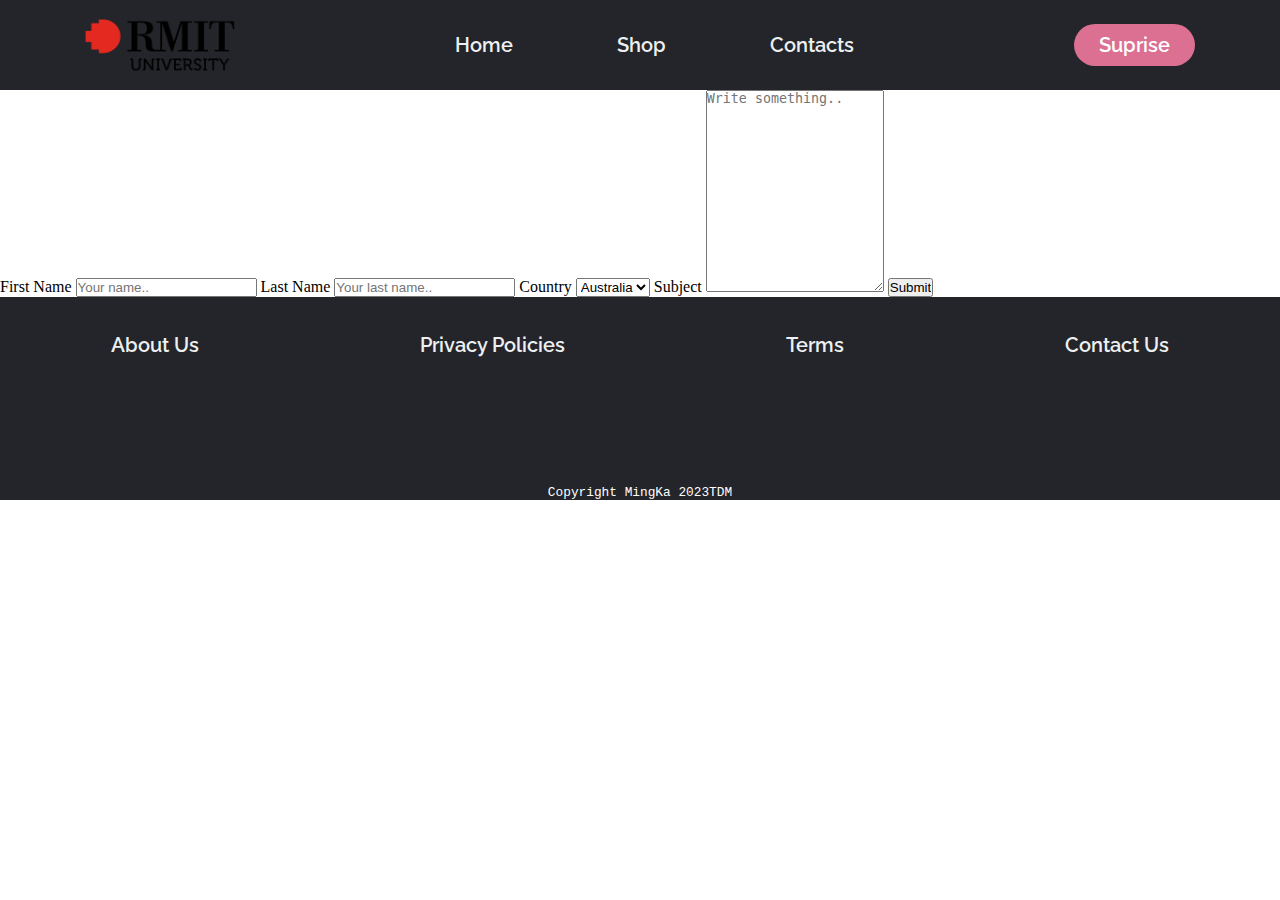
==== contacts.html @ b44bd25d "abc" ====
<!DOCTYPE html>
<html lang="en">
<head>
    <meta charset="UTF-8">
    <meta http-equiv="X-UA-Compatible" content="IE=edge">
    <meta name="viewport" content="width=device-width, initial-scale=1.0">
    <link rel="stylesheet" href="styles-imgs/centralstyle.css">
    <title>Document</title>
</head>
<body>
    <header>
        <img class="logo" src="styles-imgs/imgs/2560px-RMIT_University_Logo.svg.png" alt="store-logo-ing">
        <nav>
            <ul class="menu-items">
                <li><a href="homepage.html">Home</a></li>            
                <li><a href="#">Shop</a></li>
                <li><a href="#">Contacts</a> </li>
            </ul>
        </nav>
        <button>Suprise</button>
    </header>
    <main>
        <div class="contactsform-container">
            <label for="fname">First Name</label>
            <input type="text" id="fname" name="firstname" placeholder="Your name..">
        
            <label for="lname">Last Name</label>
            <input type="text" id="lname" name="lastname" placeholder="Your last name..">
        
            <label for="country">Country</label>
            <select id="country" name="country">
              <option value="australia">Australia</option>
              <option value="canada">Canada</option>
              <option value="usa">USA</option>
            </select>
        
            <label for="subject">Subject</label>
            <textarea id="subject" name="subject" placeholder="Write something.." style="height:200px"></textarea>
        
            <input type="submit" value="Submit">


        </div>

        <div class="footer-container">
            <div class="footer-content">
                <a href="#">About Us</a>
    
    
                <a href="#">Privacy Policies</a>
    
    
                <a href="#">Terms</a>
    
    
                <a href="#">Contact Us</a>
            </div>
    
            <div class="copyright-container">
                <h3 id="copyright">Copyright MingKa 2023TDM</h3>
            </div>
        </div>
    </main>
</body>
</html>
---- styles-imgs/centralstyle.css ----
@import url('https://fonts.googleapis.com/css2?family=Raleway:wght@300&display=swap');
@import url('https://fonts.googleapis.com/css2?family=Roboto+Mono:wght@100&display=swap');

/* Define all elements */
* {
    padding: 0px;
    margin: 0px;
}

main  {
    position: relative;
    top: 90px;
}

/* Define list items and anchor tags and button fonts */
li, a, button {
    font-family: 'Raleway', sans-serif;
    color: #edf0f1;
    font-weight: 600;
    text-decoration: none;
    font-size: 20px;
}

p {
    font-family: 'Raleway';
    color: whitesmoke;
    font-weight: 100;
    font-size: 25px;
}

h1 {
    font-family: 'Raleway', sans-serif;
    color: whitesmoke;
    font-weight: 600;
    text-transform: uppercase;
    font-size: 50px;
}

h2 {
    font-family: 'Raleway', sans-serif;
    color: black;
    font-weight: 600;
    text-transform: uppercase;
    font-size: 30px;
}

h4 {
    font-family: 'Roboto Mono';
    font-size: 20px;
}

span {
    font-family: 'Raleway';
    color: whitesmoke;
    font-weight: 400;
    font-size: 20px;
}

/* Header format and background */
header {
    width: 100%;
    position: fixed;
    display: flex;
    align-items: center;
    justify-content: space-around;
    background-color: #24252a;
    height: 10%;
    z-index: 1;
}

.logo {
    width: 150px;
    cursor: pointer;
    background-color: auto;
}

.menu-items {
    list-style: none;
}

.menu-items li {
    display: inline-block;
}

.menu-items li a{
    transition: all 0.3s ease 0s;
    padding: 0px 50px;
}

.menu-items li a:hover {
    color: aquamarine;
}

button {
    padding: 9px 25px;
    color: white;
    background-color: palevioletred;
    border: none;
    border-radius: 50px;
    cursor: pointer;
    transition: 0.3s ease 0s;
}

.footer-container {
    flex-direction: row;
    justify-content: center;
    align-items: start;
    background-color: #24252a;   
    height: 20vh;
}

.footer-content {
    padding-top: 4vh;
    display: flex;
    flex-direction: row;
    justify-content: space-around;
    background-color: #24252a;
}

.copyright-container {
    display: flex;
    justify-content: center;
    background-color: #24252a;
}

#copyright {
    color: white;
    font-weight: 100;
    font-size: 1vw;
    font-family: 'Courier New', Courier, monospace;
    cursor: default;
    padding-top: 10%;
}
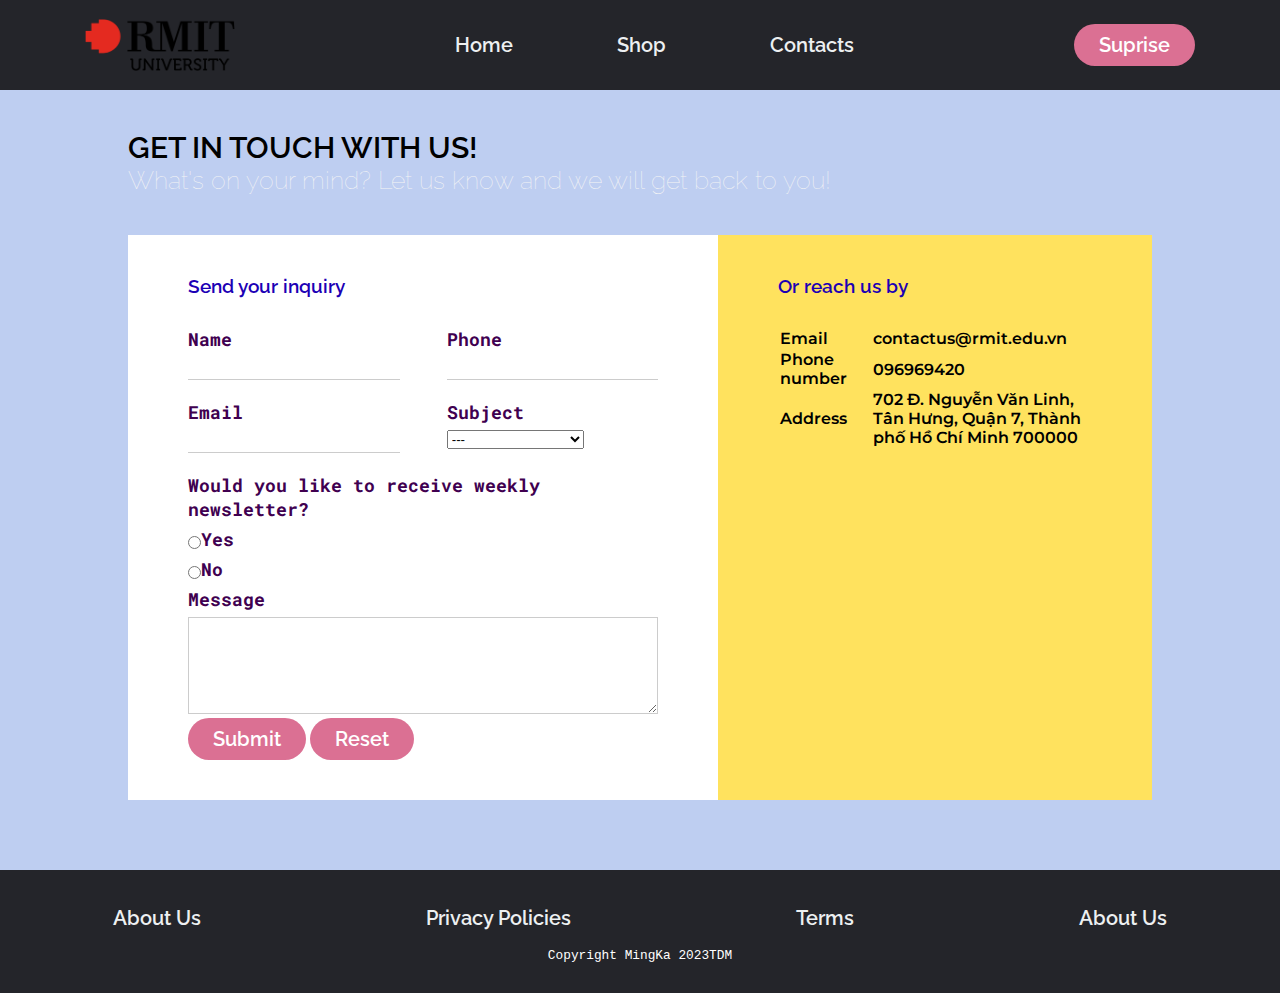
==== commit e6ea3043: "finished contacts page" ====
--- a/contacts.html
+++ b/contacts.html
@@ -5,6 +5,7 @@
     <meta http-equiv="X-UA-Compatible" content="IE=edge">
     <meta name="viewport" content="width=device-width, initial-scale=1.0">
     <link rel="stylesheet" href="styles-imgs/centralstyle.css">
+    <link rel="stylesheet" href="styles-imgs/contactspgstyle.css">
     <title>Document</title>
 </head>
 <body>
@@ -14,46 +15,96 @@
             <ul class="menu-items">
                 <li><a href="homepage.html">Home</a></li>            
                 <li><a href="#">Shop</a></li>
-                <li><a href="#">Contacts</a> </li>
+                <li><a href="contacts.html">Contacts</a> </li>
             </ul>
         </nav>
         <button>Suprise</button>
     </header>
     <main>
-        <div class="contactsform-container">
-            <label for="fname">First Name</label>
-            <input type="text" id="fname" name="firstname" placeholder="Your name..">
-        
-            <label for="lname">Last Name</label>
-            <input type="text" id="lname" name="lastname" placeholder="Your last name..">
-        
-            <label for="country">Country</label>
-            <select id="country" name="country">
-              <option value="australia">Australia</option>
-              <option value="canada">Canada</option>
-              <option value="usa">USA</option>
-            </select>
-        
-            <label for="subject">Subject</label>
-            <textarea id="subject" name="subject" placeholder="Write something.." style="height:200px"></textarea>
-        
-            <input type="submit" value="Submit">
+        <div class="form-container">
+            <h2>Get in touch with us!</h2>
+            <p>What's on your mind? Let us know and we will get back to you!</p>
+            <div class="contact-box">
+                <div class="contact-left">
+                    <h3>Send your inquiry</h3>
 
+                    <div class="input-row">
+                        <div class="input-column">
+                            <label for="input-name">Name</label>
+                            <input type="text" name="Name" id="input-name">
+                        </div>
+                        <div class="input-column">
+                            <label for="input-phone">Phone</label>
+                            <input type="text" name="Phone" id="input-phone">
+                        </div>
+                    </div>
 
+                    <div class="input-row">
+                        <div class="input-column">
+                            <label for="input-email">Email</label>
+                            <input type="text" name="Email" id="input-email">
+                        </div>
+                        <div class="input-column">
+                            <label for="subject">Subject</label>
+                            <select name="contact-purpose" id="purpose-option">
+                                <option value="1">---</option>
+                                <option value="2">I want to sell books</option>
+                                <option value="3">I want to buy books</option>
+                            </select>
+                        </div>
+                    </div>
+
+                    <div class="newsletter-radio">
+                        <label for="">Would you like to receive weekly newsletter?</label>
+                        <div class="options">
+                            <input type="radio" id="Yes" name="weekly-news" value="Yes">
+                            <label for="Yes">Yes</label>
+                        </div>
+                        <div class="options">
+                            <input type="radio" id="No" name="weekly-news" value="No">
+                            <label for="No">No</label>
+                        </div>
+                    </div>
+
+                    <label for="">Message</label>
+                    <textarea name="more-info" id="info" rows="5"></textarea>
+                    <button type="submit">Submit</button>
+                    <button type="reset">Reset</button>
+
+                </div>
+                <div class="contact-right">
+                    <h3>Or reach us by</h3>
+                    <table>
+                        <tr>
+                            <td>Email</td>
+                            <td>contactus@rmit.edu.vn</td>
+                        </tr>
+                        <tr>
+                            <td>Phone number</td>
+                            <td>096969420</td>
+                        </tr>
+                        <tr>
+                            <td>Address</td>
+                            <td>702 Đ. Nguyễn Văn Linh, Tân Hưng, Quận 7, Thành phố Hồ Chí Minh 700000</td>
+                        </tr>
+                    </table>
+                </div>
+            </div>
         </div>
-
         <div class="footer-container">
             <div class="footer-content">
-                <a href="#">About Us</a>
-    
-    
-                <a href="#">Privacy Policies</a>
-    
-    
-                <a href="#">Terms</a>
-    
-    
-                <a href="#">Contact Us</a>
+                <div class="footer-element">
+                    <a href="#">About Us</a>
+                </div>    
+                <div class="footer-element">
+                    <a href="#">Privacy Policies</a>
+                </div>    
+                <div class="footer-element">
+                    <a href="#">Terms</a>
+                </div>    
+                <div class="footer-element">
+                    <a href="#">About Us</a>
+                </div>    
             </div>
     
             <div class="copyright-container">
--- a/styles-imgs/centralstyle.css
+++ b/styles-imgs/centralstyle.css
@@ -1,5 +1,6 @@
 @import url('https://fonts.googleapis.com/css2?family=Raleway:wght@300&display=swap');
 @import url('https://fonts.googleapis.com/css2?family=Roboto+Mono:wght@100&display=swap');
+@import url('https://fonts.googleapis.com/css2?family=Montserrat:wght@100&display=swap');
 
 /* Define all elements */
 * {
@@ -7,6 +8,7 @@
     margin: 0px;
 }
 
+/* leave space for header */
 main  {
     position: relative;
     top: 90px;
@@ -44,9 +46,21 @@
     font-size: 30px;
 }
 
+h3 {
+    font-family: 'Raleway', sans-serif;
+    color: #1c00b5;
+    font-weight: 600;
+    margin-bottom: 30px;
+}
+
 h4 {
     font-family: 'Roboto Mono';
     font-size: 20px;
+}
+
+tr {
+    font-family: 'Montserrat';
+    font-weight: 600;
 }
 
 span {
@@ -58,6 +72,7 @@
 
 /* Header format and background */
 header {
+    top: 0;
     width: 100%;
     position: fixed;
     display: flex;
@@ -102,18 +117,20 @@
 }
 
 .footer-container {
-    flex-direction: row;
+    display: flex;
+    flex-direction: column;
     justify-content: center;
-    align-items: start;
+    align-items: center;
     background-color: #24252a;   
-    height: 20vh;
 }
 
 .footer-content {
-    padding-top: 4vh;
+    margin-top: 4vh;
+    width: 100%;
     display: flex;
     flex-direction: row;
     justify-content: space-around;
+    align-items: center;
     background-color: #24252a;
 }
 
--- a/styles-imgs/contactspgstyle.css
+++ b/styles-imgs/contactspgstyle.css
@@ -0,0 +1,79 @@
+body {
+    background: #becef1;
+}
+
+label {
+    font-family: 'Roboto Mono';
+    font-weight: 1000;
+    font-size: 18px;
+    margin-bottom: 6px;
+    display: block;
+    color: rgb(64, 0, 80);
+}
+
+.form-container {
+    width: 80%;
+    margin: 40px auto 70px;
+}
+
+.contact-box {
+    background: #fff;
+    display: flex;
+}
+
+.contact-left {
+    flex-basis: 60%;
+    padding: 40px 60px;
+}
+
+.contact-right {
+    flex-basis: 40%;
+    padding: 40px 60px;
+    background-color: rgb(255, 226, 94);
+}
+
+.form-container p{
+    margin-bottom: 40px;
+}
+
+.input-row {
+    display: flex;
+    justify-content: space-between;
+    margin-bottom: 20px;
+}
+
+.newsletter-radio {
+    display: flex;
+    flex-direction: column;
+    align-items: flex-start;
+}
+
+.options {
+    display: flex;
+    align-items: center;
+
+}
+
+.input-row .input-column {
+    flex-basis: 45%;
+}
+
+input {
+    width: 100%;
+    border: none;
+    border-bottom: 1px solid #ccc;
+    outline: none;
+    padding-bottom: 5px;
+}
+
+textarea {
+    width: 100%;
+    border: 1px solid #ccc;
+    outline: none;
+    padding: 10px;
+    box-sizing: border-box;
+}
+
+tr td:first-child {
+    padding-right: 20px;
+}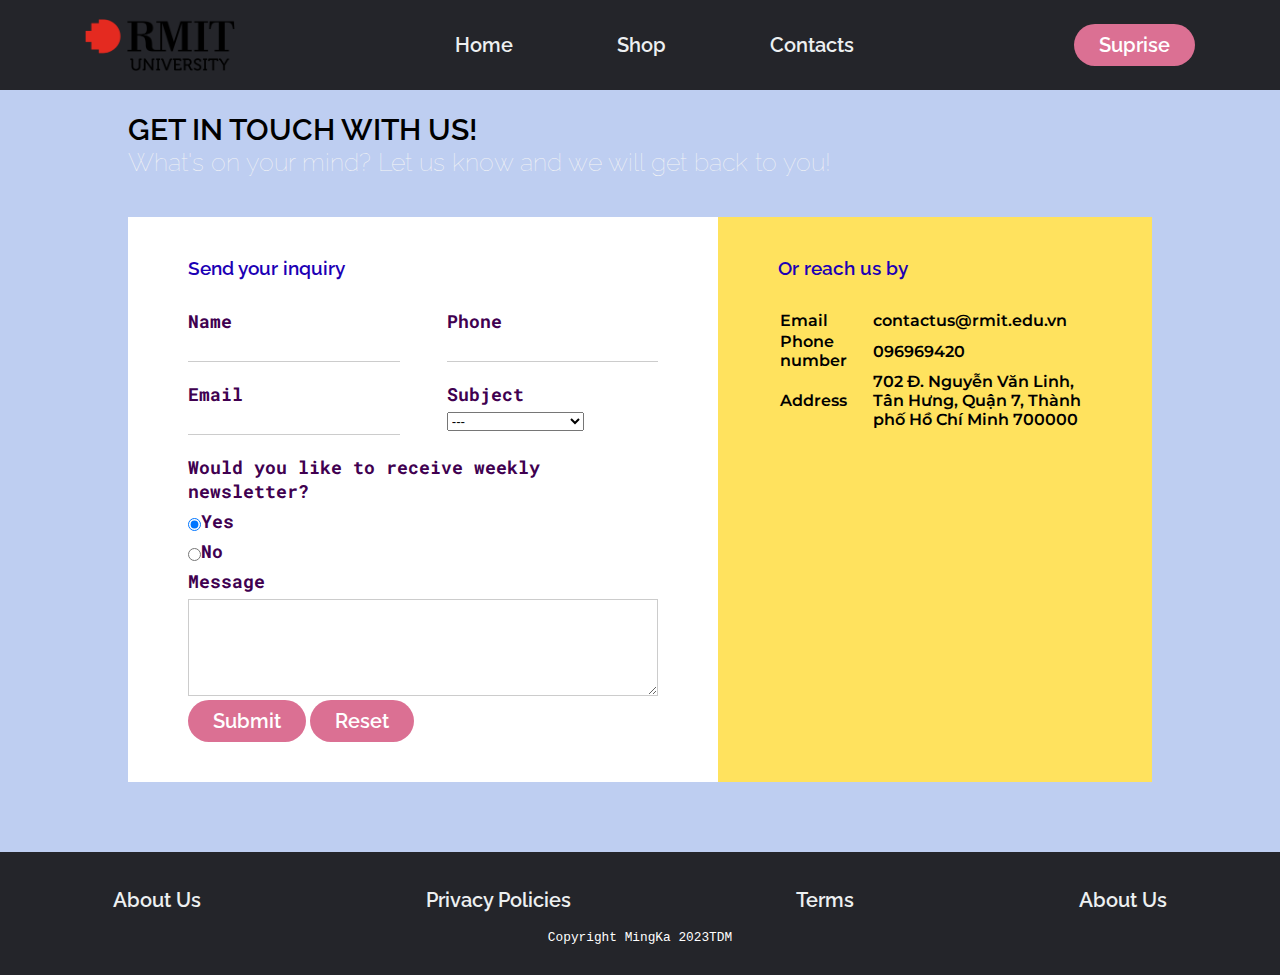
==== commit 7889919b: "added responsive" ====
--- a/contacts.html
+++ b/contacts.html
@@ -6,11 +6,16 @@
     <meta name="viewport" content="width=device-width, initial-scale=1.0">
     <link rel="stylesheet" href="styles-imgs/centralstyle.css">
     <link rel="stylesheet" href="styles-imgs/contactspgstyle.css">
+    <link rel="stylesheet" href="styles-imgs/responsive.css">
+    <link rel="stylesheet" href="https://cdnjs.cloudflare.com/ajax/libs/font-awesome/6.4.0/css/all.min.css" integrity="sha512-iecdLmaskl7CVkqkXNQ/ZH/XLlvWZOJyj7Yy7tcenmpD1ypASozpmT/E0iPtmFIB46ZmdtAc9eNBvH0H/ZpiBw==" crossorigin="anonymous" referrerpolicy="no-referrer" />
     <title>Document</title>
 </head>
 <body>
-    <header>
+    <header id="desktop-header">
         <img class="logo" src="styles-imgs/imgs/2560px-RMIT_University_Logo.svg.png" alt="store-logo-ing">
+        <div class="hamburger-icon" media="(max-width: 960px)"  onclick="menuOn()">
+            <i class="fa-solid fa-bars hamburger"></i>
+        </div>
         <nav>
             <ul class="menu-items">
                 <li><a href="homepage.html">Home</a></li>            
@@ -20,57 +25,70 @@
         </nav>
         <button>Suprise</button>
     </header>
-    <main>
+
+    <div id="dropdown-overlay">
+        <div class="cancel-dropdown" media="(max-width: 960px)" onclick="menuOff()">
+            <i class="fa-solid fa-xmark cancel"></i>
+        </div>
+        <div class="dropdown-list">
+            <div class="dropdown-item"><a href="homepage.html">Home</a></div>
+            <div class="dropdown-item"><a href="category.html">Shop</a></div>
+            <div class="dropdown-item"><a href="contacts.html">Contacts</a></div>
+        </div>
+    </div>
+
+    <main id="desktop-main">
         <div class="form-container">
             <h2>Get in touch with us!</h2>
             <p>What's on your mind? Let us know and we will get back to you!</p>
             <div class="contact-box">
+                
                 <div class="contact-left">
                     <h3>Send your inquiry</h3>
-
-                    <div class="input-row">
-                        <div class="input-column">
-                            <label for="input-name">Name</label>
-                            <input type="text" name="Name" id="input-name">
+                    <form action="get">
+                        <div class="input-row">
+                            <div class="input-column">
+                                <label for="input-name">Name</label>
+                                <input type="text" name="Name" id="input-name">
+                            </div>
+                            <div class="input-column">
+                                <label for="input-phone">Phone</label>
+                                <input type="text" name="Phone" id="input-phone">
+                            </div>
                         </div>
-                        <div class="input-column">
-                            <label for="input-phone">Phone</label>
-                            <input type="text" name="Phone" id="input-phone">
+    
+                        <div class="input-row">
+                            <div class="input-column">
+                                <label for="input-email">Email</label>
+                                <input type="text" name="Email" id="input-email">
+                            </div>
+                            <div class="input-column">
+                                <label for="subject">Subject</label>
+                                <select name="contact-purpose" id="purpose-option">
+                                    <option value="1">---</option>
+                                    <option value="2">I want to sell books</option>
+                                    <option value="3">I want to buy books</option>
+                                </select>
+                            </div>
                         </div>
-                    </div>
-
-                    <div class="input-row">
-                        <div class="input-column">
-                            <label for="input-email">Email</label>
-                            <input type="text" name="Email" id="input-email">
+    
+                        <div class="newsletter-radio">
+                            <label for="">Would you like to receive weekly newsletter?</label>
+                            <div class="options">
+                                <input type="radio" id="Yes" name="weekly-news" value="Yes" checked>
+                                <label for="Yes">Yes</label>
+                            </div>
+                            <div class="options">
+                                <input type="radio" id="No" name="weekly-news" value="No">
+                                <label for="No">No</label>
+                            </div>
                         </div>
-                        <div class="input-column">
-                            <label for="subject">Subject</label>
-                            <select name="contact-purpose" id="purpose-option">
-                                <option value="1">---</option>
-                                <option value="2">I want to sell books</option>
-                                <option value="3">I want to buy books</option>
-                            </select>
-                        </div>
-                    </div>
-
-                    <div class="newsletter-radio">
-                        <label for="">Would you like to receive weekly newsletter?</label>
-                        <div class="options">
-                            <input type="radio" id="Yes" name="weekly-news" value="Yes">
-                            <label for="Yes">Yes</label>
-                        </div>
-                        <div class="options">
-                            <input type="radio" id="No" name="weekly-news" value="No">
-                            <label for="No">No</label>
-                        </div>
-                    </div>
-
-                    <label for="">Message</label>
-                    <textarea name="more-info" id="info" rows="5"></textarea>
-                    <button type="submit">Submit</button>
-                    <button type="reset">Reset</button>
-
+    
+                        <label for="">Message</label>
+                        <textarea name="more-info" id="info" rows="5"></textarea>
+                        <button type="submit">Submit</button>
+                        <button type="reset">Reset</button>
+                    </form>
                 </div>
                 <div class="contact-right">
                     <h3>Or reach us by</h3>
@@ -113,4 +131,5 @@
         </div>
     </main>
 </body>
+<script src="navbar.js"></script>
 </html>--- a/styles-imgs/centralstyle.css
+++ b/styles-imgs/centralstyle.css
@@ -11,7 +11,6 @@
 /* leave space for header */
 main  {
     position: relative;
-    top: 90px;
 }
 
 /* Define list items and anchor tags and button fonts */
--- a/styles-imgs/responsive.css
+++ b/styles-imgs/responsive.css
@@ -0,0 +1,94 @@
+/* Home page*/
+@media only screen and (max-width: 960px) {
+    nav{
+        display: none;    }
+    header button{
+        display: none;
+    }
+    header{
+        width: 100%;
+        justify-content: space-around;
+        flex-wrap: row;
+    }
+    .logo{
+        
+    }
+    .hamburger{
+        font-size: 3vh;
+        color: white;
+    }
+
+    /* .hamburger-icon{
+        width: 4vw;
+    } */
+
+    .cancel{
+        font-size: 3vh;
+        color: white;
+    }
+    
+    #dropdown-overlay {
+        position: absolute;
+    }
+    .dropdown-list {
+        display: flex;
+        flex-direction: column;
+        align-items: center;
+        justify-content: space-around;
+        width: 100%;
+        height: 30%;
+    }
+
+    .cancel-dropdown {
+        position: absolute;
+        left: 77%;
+        top: 5%;
+    }
+
+    .hidden{
+        display: none;
+    }
+    .appear{
+        width: 100%;
+        height: 70vh;
+        background-color: #29292c;
+        display: flex;
+        flex-direction: column;
+        justify-content: center;
+        align-items: center;
+    }
+}
+
+/* Hamburger icon dont appear in desktop */
+@media only screen and (min-width: 960px) {
+    .hamburger-icon {
+        display: none;
+    }
+}
+
+/* Contacts page */
+@media only screen and (max-width: 960px) {
+    .contact-right{
+        display: none;
+    }
+
+    .input-row {
+        display: flex;
+        flex-direction: column;
+    }
+    .contact-left{
+        display: flex;
+    }
+}
+
+/* Details page */
+@media only screen and (max-width: 960px) {
+    main{
+        top: 10vh;
+    }
+
+    .content-container{
+        display: flex;
+        flex-direction: column;
+    }
+}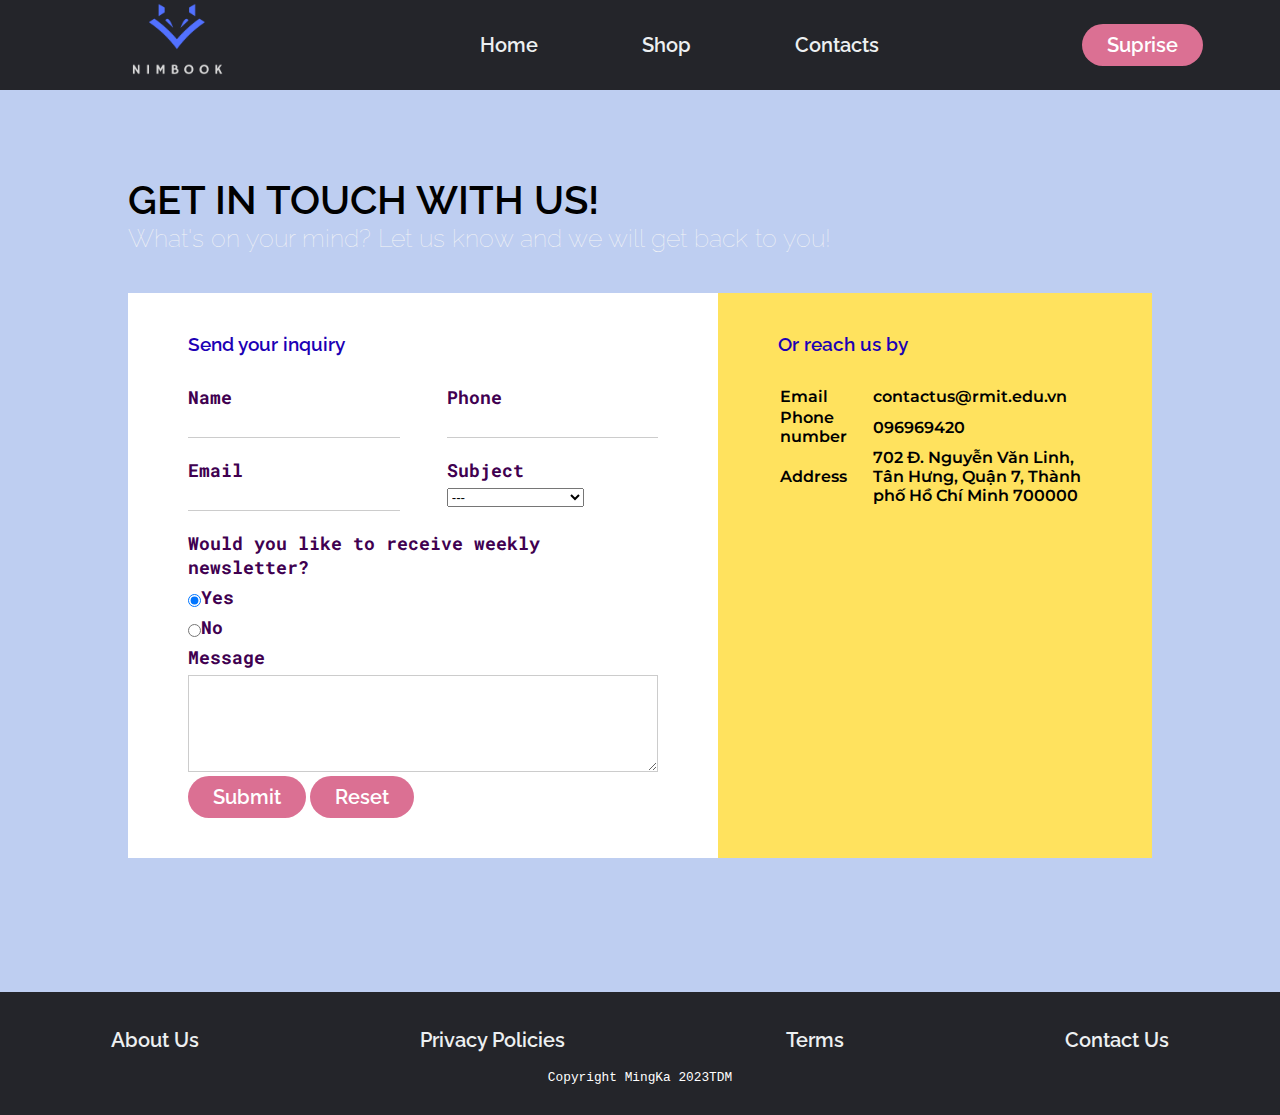
==== commit eeccd09a: "Finalised web" ====
--- a/contacts.html
+++ b/contacts.html
@@ -1,3 +1,15 @@
+<!-- 
+RMIT University Vietnam
+Course: COSC2430 Web Programming
+Semester: 2023A
+Assessment: Assignment 1
+Author: Dang Kim Quang Minh
+ID: s3938024
+Acknowledgement:  
+- Contact page: 
+    https://www.youtube.com/watch?v=orBQesFBkXg&t=627s
+-->
+
 <!DOCTYPE html>
 <html lang="en">
 <head>
@@ -8,11 +20,11 @@
     <link rel="stylesheet" href="styles-imgs/contactspgstyle.css">
     <link rel="stylesheet" href="styles-imgs/responsive.css">
     <link rel="stylesheet" href="https://cdnjs.cloudflare.com/ajax/libs/font-awesome/6.4.0/css/all.min.css" integrity="sha512-iecdLmaskl7CVkqkXNQ/ZH/XLlvWZOJyj7Yy7tcenmpD1ypASozpmT/E0iPtmFIB46ZmdtAc9eNBvH0H/ZpiBw==" crossorigin="anonymous" referrerpolicy="no-referrer" />
-    <title>Document</title>
+    <title>Contact page</title>
 </head>
 <body>
     <header id="desktop-header">
-        <img class="logo" src="styles-imgs/imgs/2560px-RMIT_University_Logo.svg.png" alt="store-logo-ing">
+        <a href="homepage.html"><img class="logo" src="styles-imgs/imgs/Logo/Book Store.png" alt="store-logo-ing"></a>
         <div class="hamburger-icon" media="(max-width: 960px)"  onclick="menuOn()">
             <i class="fa-solid fa-bars hamburger"></i>
         </div>
@@ -42,7 +54,6 @@
             <h2>Get in touch with us!</h2>
             <p>What's on your mind? Let us know and we will get back to you!</p>
             <div class="contact-box">
-                
                 <div class="contact-left">
                     <h3>Send your inquiry</h3>
                     <form action="get">
@@ -121,7 +132,7 @@
                     <a href="#">Terms</a>
                 </div>    
                 <div class="footer-element">
-                    <a href="#">About Us</a>
+                    <a href="#">Contact Us</a>
                 </div>    
             </div>
     
--- a/styles-imgs/centralstyle.css
+++ b/styles-imgs/centralstyle.css
@@ -1,3 +1,21 @@
+  /* 
+  RMIT University Vietnam
+  Course: COSC2430 Web Programming
+  Semester: 2023A
+  Assessment: Assignment 1
+  Author: Dang Kim Quang Minh
+  ID: s3938024
+  Acknowledgement: 
+  - Nav bar: 
+    https://www.youtube.com/watch?v=PwWHL3RyQgk
+    https://www.youtube.com/watch?v=oLgtucwjVII&t=2s
+    https://www.youtube.com/watch?v=GdrbE-s5DgQ&t=137s
+  - Design inspirations: 
+    https://www.youtube.com/watch?v=6XmDdIRmg84&t=1545s
+    https://www.youtube.com/watch?v=1Df_VJ4aL9o&t=2618s
+    https://www.youtube.com/watch?v=yQimoqo0-7g&t=3056s
+    https://www.youtube.com/watch?v=ZI41tLLxNak&t=1159s
+  */
 @import url('https://fonts.googleapis.com/css2?family=Raleway:wght@300&display=swap');
 @import url('https://fonts.googleapis.com/css2?family=Roboto+Mono:wght@100&display=swap');
 @import url('https://fonts.googleapis.com/css2?family=Montserrat:wght@100&display=swap');
@@ -42,7 +60,7 @@
     color: black;
     font-weight: 600;
     text-transform: uppercase;
-    font-size: 30px;
+    font-size: 40px;
 }
 
 h3 {
@@ -83,7 +101,7 @@
 }
 
 .logo {
-    width: 150px;
+    width: 200px;
     cursor: pointer;
     background-color: auto;
 }
@@ -146,4 +164,4 @@
     font-family: 'Courier New', Courier, monospace;
     cursor: default;
     padding-top: 10%;
-}+}
--- a/styles-imgs/contactspgstyle.css
+++ b/styles-imgs/contactspgstyle.css
@@ -14,6 +14,7 @@
 .form-container {
     width: 80%;
     margin: 40px auto 70px;
+    padding: 5%;
 }
 
 .contact-box {
--- a/styles-imgs/responsive.css
+++ b/styles-imgs/responsive.css
@@ -1,3 +1,20 @@
+  /* 
+  RMIT University Vietnam
+  Course: COSC2430 Web Programming
+  Semester: 2023A
+  Assessment: Assignment 1
+  Author: Dang Kim Quang Minh
+  ID: s3938024
+  Acknowledgement: 
+  */
+
+/* All pages */
+@media only screen and (max-width: 960px){
+    main{
+        top: 10vh;
+    }
+}
+
 /* Home page*/
 @media only screen and (max-width: 960px) {
     nav{
@@ -10,17 +27,10 @@
         justify-content: space-around;
         flex-wrap: row;
     }
-    .logo{
-        
-    }
     .hamburger{
         font-size: 3vh;
         color: white;
     }
-
-    /* .hamburger-icon{
-        width: 4vw;
-    } */
 
     .cancel{
         font-size: 3vh;
@@ -29,14 +39,16 @@
     
     #dropdown-overlay {
         position: absolute;
+        height: 100%;
     }
-    .dropdown-list {
+
+    #dropdown-list {
         display: flex;
         flex-direction: column;
         align-items: center;
         justify-content: space-around;
         width: 100%;
-        height: 30%;
+        height: 10%;
     }
 
     .cancel-dropdown {
@@ -48,6 +60,7 @@
     .hidden{
         display: none;
     }
+
     .appear{
         width: 100%;
         height: 70vh;
@@ -56,6 +69,7 @@
         flex-direction: column;
         justify-content: center;
         align-items: center;
+        visibility: visible;
     }
 }
 
@@ -76,6 +90,7 @@
         display: flex;
         flex-direction: column;
     }
+
     .contact-left{
         display: flex;
     }
@@ -83,8 +98,9 @@
 
 /* Details page */
 @media only screen and (max-width: 960px) {
-    main{
-        top: 10vh;
+    .contact-left {
+        display: flex;
+        flex-direction: column;
     }
 
     .content-container{
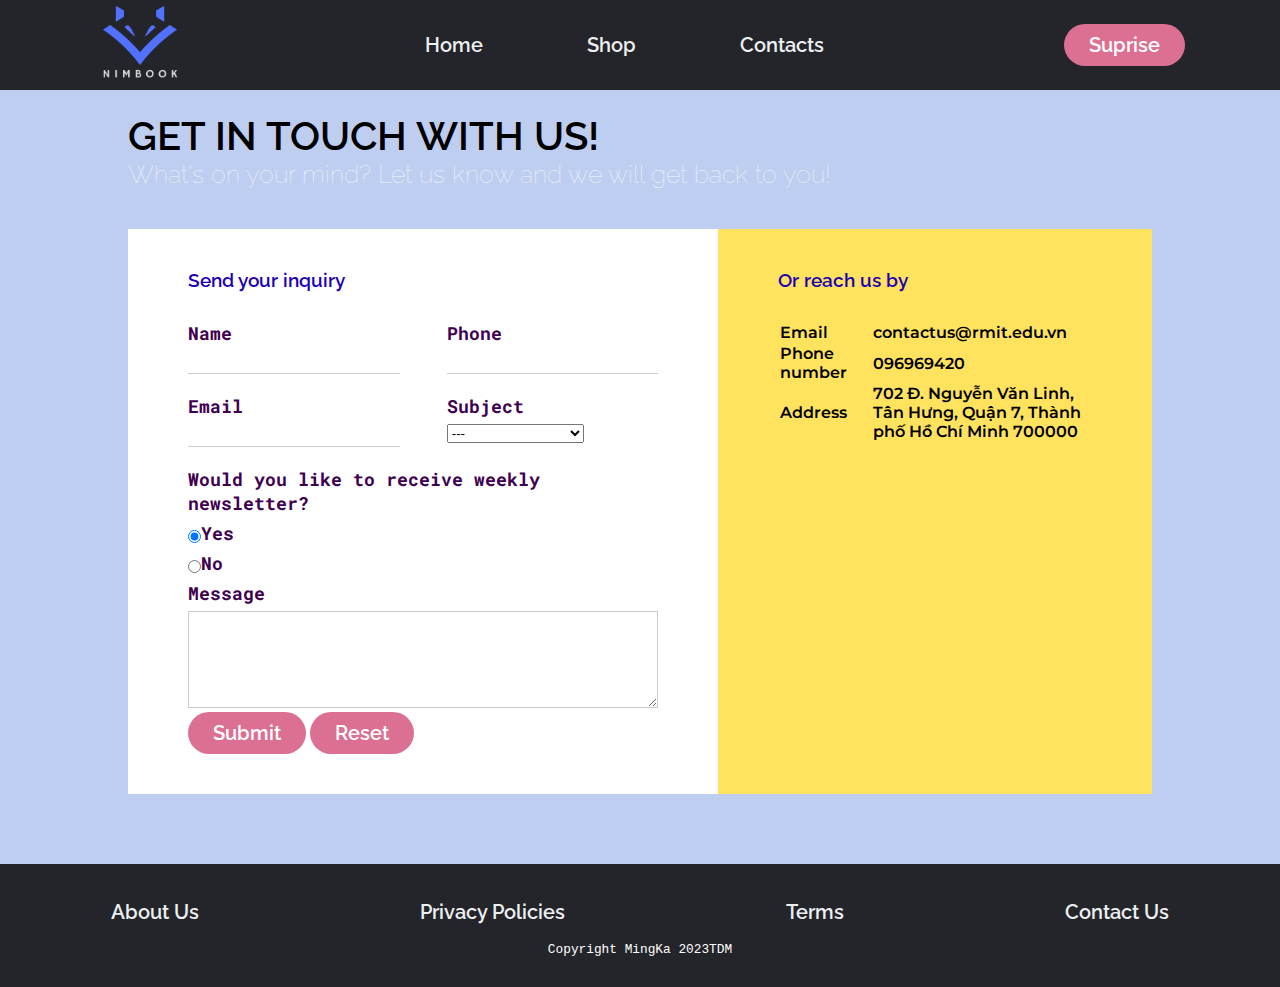
==== commit 81bcfbe4: "minor bug fixes" ====
--- a/contacts.html
+++ b/contacts.html
@@ -24,13 +24,13 @@
 </head>
 <body>
     <header id="desktop-header">
-        <a href="homepage.html"><img class="logo" src="styles-imgs/imgs/Logo/Book Store.png" alt="store-logo-ing"></a>
+        <a href="index.html"><img class="logo" src="styles-imgs/imgs/Logo/Book Store.png" alt="store-logo-ing"></a>
         <div class="hamburger-icon" media="(max-width: 960px)"  onclick="menuOn()">
             <i class="fa-solid fa-bars hamburger"></i>
         </div>
         <nav>
             <ul class="menu-items">
-                <li><a href="homepage.html">Home</a></li>            
+                <li><a href="index.html">Home</a></li>            
                 <li><a href="#">Shop</a></li>
                 <li><a href="contacts.html">Contacts</a> </li>
             </ul>
@@ -42,8 +42,8 @@
         <div class="cancel-dropdown" media="(max-width: 960px)" onclick="menuOff()">
             <i class="fa-solid fa-xmark cancel"></i>
         </div>
-        <div class="dropdown-list">
-            <div class="dropdown-item"><a href="homepage.html">Home</a></div>
+        <div id="dropdown-list">
+            <div class="dropdown-item"><a href="index.html">Home</a></div>
             <div class="dropdown-item"><a href="category.html">Shop</a></div>
             <div class="dropdown-item"><a href="contacts.html">Contacts</a></div>
         </div>
@@ -53,6 +53,8 @@
         <div class="form-container">
             <h2>Get in touch with us!</h2>
             <p>What's on your mind? Let us know and we will get back to you!</p>
+            
+            <!-- Contact box contain the form and contact infomation -->
             <div class="contact-box">
                 <div class="contact-left">
                     <h3>Send your inquiry</h3>
--- a/styles-imgs/centralstyle.css
+++ b/styles-imgs/centralstyle.css
@@ -101,7 +101,7 @@
 }
 
 .logo {
-    width: 200px;
+    width: 90px;
     cursor: pointer;
     background-color: auto;
 }
--- a/styles-imgs/contactspgstyle.css
+++ b/styles-imgs/contactspgstyle.css
@@ -14,7 +14,6 @@
 .form-container {
     width: 80%;
     margin: 40px auto 70px;
-    padding: 5%;
 }
 
 .contact-box {
@@ -77,4 +76,5 @@
 
 tr td:first-child {
     padding-right: 20px;
-}+}
+
